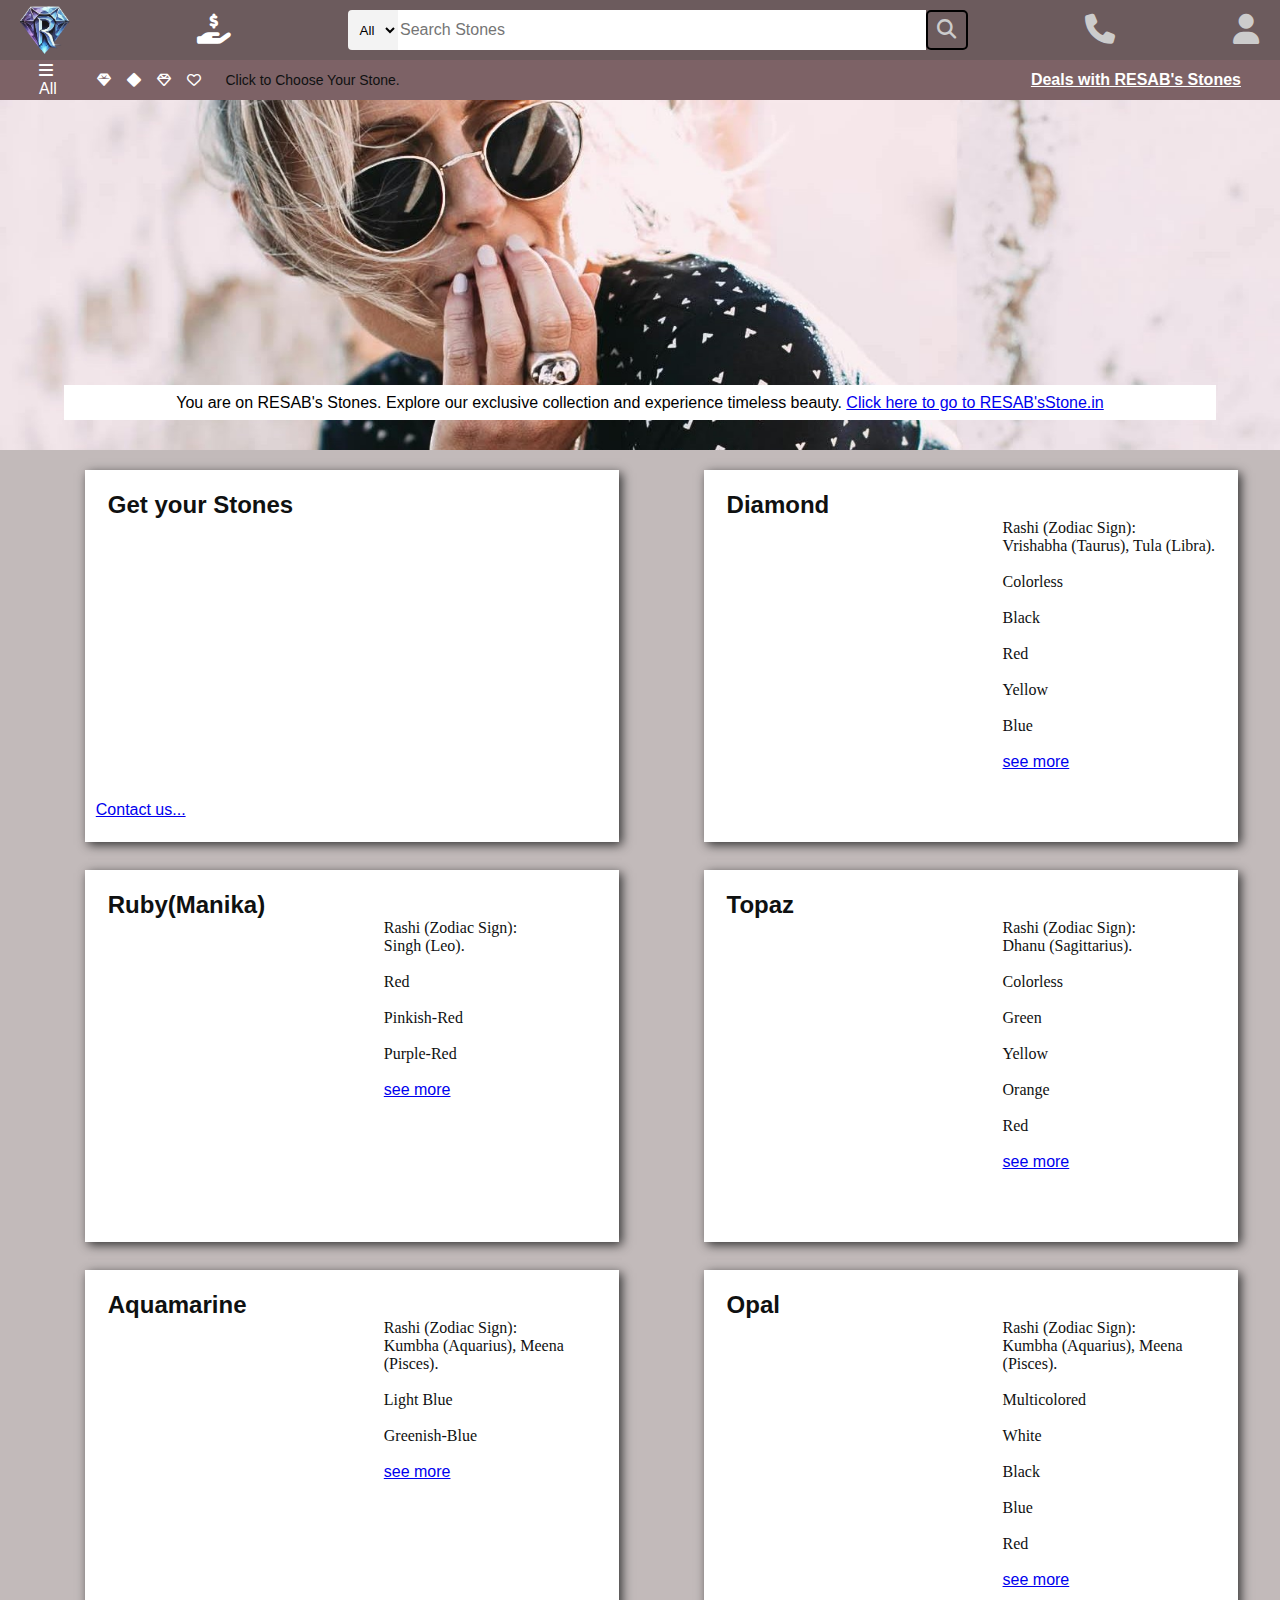
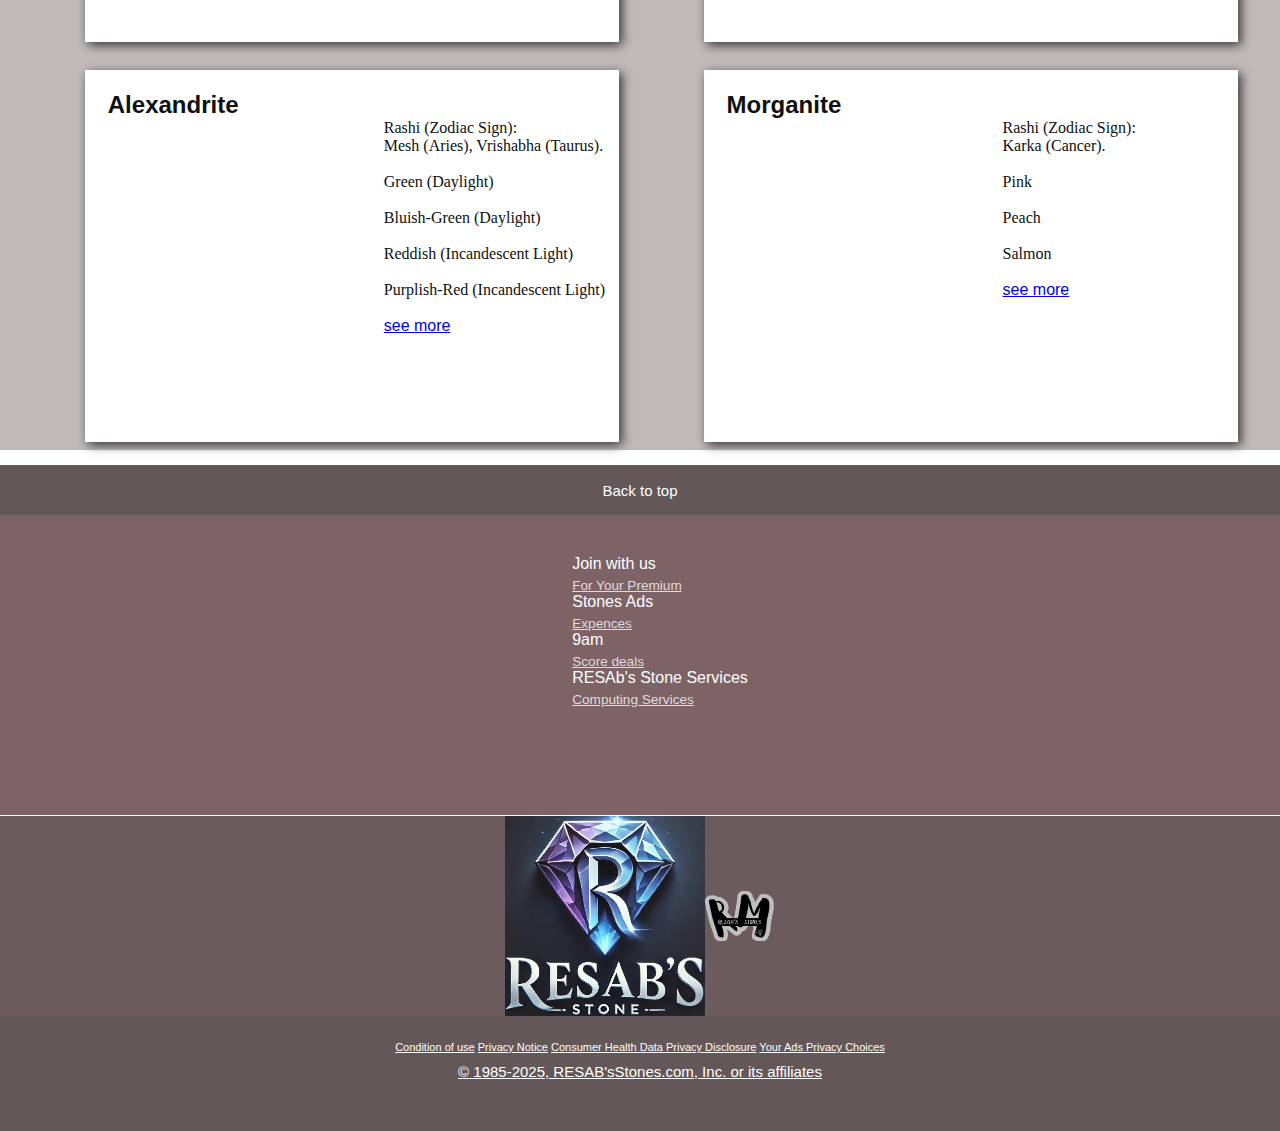
==== index.html @ de38820e "Add files via upload" ====
<!DOCTYPE html>
<html lang="en">
<head>
    <meta charset="UTF-8">
    <meta name="viewport" content="width=device-width, initial-scale=1.0">
    <title>RESAB'sStones.com</title>
    <link rel="stylesheet" href="https://cdnjs.cloudflare.com/ajax/libs/font-awesome/6.7.2/css/all.min.css" 
    integrity="sha512-Evv84Mr4kqVGRNSgIGL/F/aIDqQb7xQ2vcrdIwxfjThSH8CSR7PBEakCr51Ck+w+/U6swU2Im1vVX0SVk9ABhg==" 
    crossorigin="anonymous" referrerpolicy="no-referrer" />
    <link rel="stylesheet" href="resabsstone.css">
</head>
<body>
    <header>
    <!-- <i class="fa-brands fa-searchengin"></i> -->
     <div class="navbar">
        <div class="nav-logo">
            <div class="logo"></div>
        </div>
        <div class="nav-add border">
            <div class="add-icon size">
                <i class="fa-solid fa-hand-holding-dollar"></i>
            </div>
        </div>
        <div class="nav-search size">
            <select class="search-select">
                <option>All         </option>
                <option>Diamond     </option>
                <option>Ruby        </option>
                <option>Topas       </option>
                <option>Aquamarine  </option>
                <option>Opal        </option>
                <option>Alexandrite </option>
                <option>Morganite   </option>
            </select>
            <input type="text" placeholder="Search Stones" class="search-input">
            <div class="search-icon">
                <a href="diamond.html"><i class="fa-solid fa-magnifying-glass"></i></a>
            </div>
        </div>
        <div class="nav-return border size">
            <a href="resabcontact.html"><i class="fa-solid fa-phone"></i></a>
        </div>
        <div class="nav-singin border size">
            <a href="portfoliostone.html"><i class="fa-solid fa-user"></i></a>
        </div>
        
    </div>
     
     <div class="panel">
        <div class="panel-all">
            <div><i class="fa-solid fa-bars"></i></div>
           <div> All</div>
        </div>
        <div class="panel-ops ">
            <i class="fa-solid fa-gem border"></i>
            <p></p>
            <i class="fa-solid fa-diamond border"></i>
            <p></p>
            <i class="fa-regular fa-gem border"></i>
            <p></p>
            <i class="fa-regular fa-heart border"></i>
            <p></p>
            <p ><a id="RESAb" href="stoneinfo.html"> Click to Choose Your Stone.</a></p>
        </div>
        <div class="panel-deal">
           <a href="resabcontact.html"> Deals with RESAB's Stones</a>
        </div>
     </div>
    </header>
    <div class="hero-section">
        <div class="hero-msg">
            <p>You are on RESAB's Stones. Explore our exclusive collection and experience timeless beauty.
                 <a href="stoneinfo.html">Click here to go to RESAB'sStone.in</a> </p>
        </div>

    </div>
    <div class="shop-section ">
        
        <a class="diamon" href="diamond.html"><div class="box1 box1st">
            <h2>Get your Stones</h2>
                <div class="box-img1"></div>
                <!-- <p>Pick Your Stone</p> <br>
                <p>Rashi (Zodiac Sign):
                    </p><br>
                <p>Red</p><br>
                <p>White </p><br>
                <p>Black</p><br> -->
                <a href="resabcontact.html">Contact us...</a>
            <!-- <p><a href="https://en.wikipedia.org/wiki/Ring_(jewellery)">see more</a></p> -->
        </div></a>
        <a class="diamon" href="diamond.html"><div class="box2 box1st">
            <h2>Diamond</h2>
            <div class="box-img2"></div>
            <p>Rashi (Zodiac Sign): <br> Vrishabha (Taurus), Tula (Libra).</p>
            <br>
            <p>Colorless</p><br>    
            <p>Black</p><br>  
            <p>Red</p><br> 
            <p>Yellow</p><br>  
            <p>Blue</p><br>   
            <p><a href="https://en.wikipedia.org/wiki/Diamond_(gemstone)">see more</a></p></div></a>
        
    </div>
    <div class="shop-section3">
        <a class="diamon" href="diamond.html"><div class="box3 box1st">
            <h2>Ruby(Manika)</h2>
            <div class="box-img3"></div>
            <p>Rashi (Zodiac Sign): <br> Singh (Leo).</p><br>
            <p>Red</p><br>  
            <p>Pinkish-Red</p><br>  
            <p>Purple-Red</p><br>  
            <p><a href="https://en.wikipedia.org/wiki/Ruby" >see more</a></p></div></a>
        <a class="diamon" href="diamond.html"><div class="box4 box1st ">
            <h2>Topaz</h2>
            <div class="box-img4"></div>
            <p>Rashi (Zodiac Sign): <br> Dhanu (Sagittarius).</p><br>
            <p>Colorless</p><br> 
            <p>Green</p><br>   
            <p>Yellow</p><br>  
            <p>Orange</p><br>     
            <p>Red</p><br> 
            <p><a href="https://en.wikipedia.org/wiki/Topaz">see more</a></p></div></a>
    </div>
    <div class="shop-section2">
        
        <a class="diamon" href="diamond.html"> <div class="box5 box2nd ">
            <h2>Aquamarine</h2>
            <div class="box-img5"></div>
            <p>Rashi (Zodiac Sign): <br>Kumbha (Aquarius), Meena (Pisces).</p><br>
            <p>Light Blue</p><br>  
            <p>Greenish-Blue</p><br>
            <p><a href="https://en.wikipedia.org/wiki/Aquamarine_(gem)">see more</a></p>
        </div></a>
        <a class="diamon" href="diamond.html"> <div class="box6 box2nd">
            <h2>Opal</h2>
            <div class="box-img6"></div>
            <p>Rashi (Zodiac Sign): <br> Kumbha (Aquarius), Meena (Pisces).</p><br>
            <p>Multicolored</p><br> 
            <p>White</p><br>  
            <p>Black</p><br>  
            <p>Blue</p><br>  
            <p>Red</p><br>  
            <p><a href="https://en.wikipedia.org/wiki/Opal">see more</a></p></div></a>
        
    </div>
    <div class="shop-section4">
        <a class="diamon" href="diamond.html"> <div class="box7 box2nd">
            <h2>Alexandrite</h2>
            <div class="box-img7"></div>
            <p>Rashi (Zodiac Sign): <br>Mesh (Aries), Vrishabha (Taurus).</p><br>
            <p>Green (Daylight)</p><br>  
            <p>Bluish-Green (Daylight)</p><br>  
            <p>Reddish (Incandescent Light)</p><br>  
            <p>Purplish-Red (Incandescent Light)</p><br> 
            <p><a href="https://simple.wikipedia.org/wiki/Alexandrite">see more</a></p></div></a>
        <a class="diamon" href="diamond.html"> <div class="box8 box2nd ">
            <h2>Morganite</h2>
            <div class="box-img8"></div>
            <p>Rashi (Zodiac Sign): <br> Karka (Cancer).</p><br>
            <p>Pink</p><br>  
            <p>Peach</p><br>  
            <p>Salmon</p><br>
            <p><a href="https://en.wikipedia.org/wiki/Morganite_(gem)">see more</a></p></div></a>
    </div>

    <footer>
        <div class="footer-panel1">
            Back to top
        </div>
        <div class="foot-panel2">
            <ul>
                <p>Join with us</p>
                <a href="">For Your Premium</a>
                <p>Stones Ads</p>
                <a href="">Expences</a>
                <p>9am</p>
                <a href="">Score deals</a>
                <p>RESAb's Stone Services</p>
                <a href="">Computing Services</a>
                </ul>
               
        </div>
        
        <div class="foot-panel3">
                <div class="logoo2">
                </div>
                <sup><div class="logoo1">
                </div></sup>
        </div>
        <div class="foot-panel4">
            <div class="f1">
                <a href="">Condition of use</a>
                <a href="">Privacy Notice</a>
                <a href="">Consumer Health Data Privacy Disclosure</a>
                <a href="">Your Ads Privacy Choices</a>
            </div>
            <div class="copyright">
                <a href="">© 1985-2025, RESAB'sStones.com, Inc. or its affiliates</a>
            </div>
        </div>
    </footer>
</body>
</html>
---- resabsstone.css ----
*{
    margin: 0px;
    border: border-box;
    font-family: Arial, Helvetica, sans-serif;
    /* font-family: 'Courier New', Courier, monospace; */
}
.diamon{
    text-decoration: none;
    color: #0f1111;
}
.navbar{
    height: 60px;
    background-color: #6C5B5D;
    color: white;
    display: flex;
    align-items: center;
    justify-content: space-between;
    position: sticky;
    /* top: 20px; */
}
.nav-logo{
    height: 50px;
    width: 80px;
}
.logo{
    background-image: url(resabstonelogoup.png);
    background-size: cover;
    /* background-repeat: no-repeat; */
    background-size: 100%;
    height: 50px;
    width: 50px;
    margin-left: 20px;
}
.border{
    border: 1.5px solid transparent;
}
.border:hover{
    border: 1.5px solid white;
    border-radius: 5%;
}
/* box2 */
.add1{
    color: #cccccc;
    font-size: 0.75em;
    margin-left: 15px;
}
.add2{
    color: #ffffff;
    margin-left: 4px;
}
.add-icon{
    font-size: 30px;
}
/* box 3 */
.nav-search{
    display: flex;
    justify-content: space-evenly;
    background-color: #6c5b5d;
    width: 620px;
    height: 40px;
    border-radius: 4px;
}
.nav-search:hover{
    border: 2px solid #A07178;
}
.search-select{
    background-color: #f3f3f3;
    width: 50px;
    text-align: center;
    border-top-left-radius: 4px;
    border-bottom-left-radius: 4px;
    border: none;
}
.search-input{
    width: 100%;
    font-size: 1em;
    border: none;
}
.search-icon{
    width: 45px;
    display: flex;
    justify-content: center;
    align-items: center;
    font-size: 1.2rem;
    color: #0f1111;
    border: 2px solid black;
    border-radius: 5px;
}
/* boxx 4*/
.nav-singin{
    font-size: 30px;
}
.nav-return{
    font-size: 30px;
}
.nav-second{
    font-weight: 700;
}
/* box 6*/
.nav-cart i{
    font-size: 30px;
}
.nav-cart{
    
    font-weight: 700 ;
}
.nav-singin{
    padding-right: 20px;
}

/* Panel*/
#RESAb{
    text-decoration: none;
    color: #0f1111;
}
.panel{
    height: 40px;
    background-color: #7D6266;
    color: white;
    font-family: Arial,sans-serif;
    display: flex;
    align-items: center;
    justify-content: space-evenly;
}
.panel-ops p {
    display: inline;
    margin-left: 10px;
}
.panel-ops{
    width: 70%;
    font-size: 14px;
}
.panel-deal{
    font-weight: 700;
}
.panel-deal a{
    color: white;    
}
.size a{
    color: #cccccc;
}
/*Hero*/
.hero-section{
    background-image: url(backbanne.jpg);
    height: 350px;
    width: 100%;
    background-size: cover;
    display: flex;
    justify-content: center;
    align-items: flex-end;
}
.hero-msg{
    background-color: white;
    height: 35px;
    display: flex;
    justify-content: center;
    align-items: center;
    width: 90%;
    margin-bottom: 30px;
}
/*shop section*/
.shop-section{
    height: 400px;
    background-color: rgb(241, 229, 229);
    display: flex;
    justify-content: space-evenly;
    background-color: rgb(194, 186, 186);
}
.shop-section2{
    height: 400px;
    background-color: rgb(241, 229, 229);
    display: flex;
    justify-content: space-evenly;
    background-color: rgb(194, 186, 186);
}
.shop-section3{
    height: 400px;
    background-color: rgb(241, 229, 229);
    display: flex;
    justify-content: space-evenly;
    background-color: rgb(194, 186, 186);
}
.shop-section4{
    height: 400px;
    background-color: rgb(241, 229, 229);
    display: flex;
    justify-content: space-evenly;
    background-color: rgb(194, 186, 186);
}
/* .shop{
    transition: width,height 2s linear;
}
.shop :hover{
    background-color: red;
    width: 405px;
} */
h2{
    padding-left: 12px;
}
.box1st{
    margin-top: 20px;
    height: 330px;
    width: 40%;
    border: 1.5px solid transparent;
    background-color: white;
    padding: 20px 10px 20px 10px;
    box-shadow: 3px 3px  10px #333;
}
.box1st p,.box2nd p{
    font-family: "Merriweather", serif;
}
.box2nd{
    margin-top: 20px;
    height: 330px;
    width: 40%;
    border: 1.5px solid transparent;
    background-color: white;
    padding: 20px 10px 20px 10px;
    box-shadow: 3px 3px  10px #333;
}

/* buybuuytgfvesdtcyjyuvy */


.box-img1{
    width: 100%;
    /* float: left; */
    height: 250px;
    margin: 1rem 1rem 1rem 0rem;
    /* margin-bottom: 1rem; */
    background-image: url(https://content.instructables.com/ORIG/F1E/6YTZ/KDD3KB57/F1E6YTZKDD3KB57.jpg?auto=webp&frame=1&width=2100);
    background-size: cover;
}
.box-img2{
    width: 50%;
    float: left;
    height: 250px;
    margin: 1rem;
    margin-bottom: 1rem;
    background-image: url(https://th.bing.com/th/id/OIP.eWRysK6mKEvS_JMVhW5OpgHaE6?rs=1&pid=ImgDetMain);
    background-size: cover;
}
.box-img3{
    width: 50%;
    float: left;
    height: 250px;
    margin: 1rem;
    margin-bottom: 1rem;
    background-image: url(https://th.bing.com/th/id/OIP.jnEfag3KV7ZoohvFkN4NsAHaHa?rs=1&pid=ImgDetMain);
    background-size: cover;
}
.box-img4{
    width: 50%;
    float: left;
    height: 250px;
    margin: 1rem;
    margin-bottom: 1rem;
    background-image: url(https://th.bing.com/th/id/OIP.Awea1nZQ8ceoU8GX919DggHaE8?rs=1&pid=ImgDetMain);
    background-size: cover;
}
.box-img5{
    width: 50%;
    float: left;
    height: 250px;
    margin: 1rem;
    margin-bottom: 1rem;
    background-image: url(https://th.bing.com/th/id/OIP.qWfW34Dncmo3IL3GIP5bEwHaFj?rs=1&pid=ImgDetMain);
    background-size: cover;
}
.box-img6{
    width: 50%;
    float: left;
    height: 250px;
    margin: 1rem;
    margin-bottom: 1rem;
    background-image: url(https://th.bing.com/th/id/OIP.NxwPpQyygYI6_1bgB2NMkgHaE8?rs=1&pid=ImgDetMain);
    background-size: cover;
}
.box-img7{
    width: 50%;
    float: left;
    height: 250px;
    margin: 1rem;
    margin-bottom: 1rem;
    background-image: url(https://i.pinimg.com/originals/ab/a3/d4/aba3d4f10e3fa617d387b7b190f5c75e.jpg);
    background-size: cover;
}
.box-img8{
    width: 50%;
    float: left;
    height: 250px;
    margin: 1rem;
    margin-bottom: 1rem;
    background-image: url(https://th.bing.com/th/id/OIP.4RhhOZtLj43LDTOSidlewgHaHa?w=500&h=500&rs=1&pid=ImgDetMain);
    background-size: cover;
}
/** footer**/
footer{
    margin-top: 15px;
}
.footer-panel1{
    height: 50px;
    font-size: 15px;
    background-color: #635758;
    color: white;
    display: flex;
    justify-content: center;
    align-items: center;
}
.foot-panel2{
    background-color: #7D6266;
    color: white;
    height: 300px;
    display: flex;
    justify-content: center;

}
ul{
    margin-top: 40px;
}
ul a{
    display: block;
    font-size: 0.85rem;
    margin-top: 5px;
    color: #dddddd;
}
.foot-panel3{
    background-color: #6C5B5D;
    border-top: 1px solid white;
    height: 200px;
    display: flex;
    justify-content: center;
    align-items: center;
}
.logoo1{
    height: 50px;
    width: 70px;
    background-image: url(Resabstone.png);
    background-size: cover; 
    
}
.logoo2{
    height: 200px;
    width: 200px;
    background-image: url(resabstonelogowebb.jpg);
    background-size: cover; 
    
}

.foot-panel4{
    padding: 20px;
    height: 75px;
    background-color: #635758;
    text-align: center;
    /* display: flex;
    justify-content: center;
    align-items: center; */
}
.foot-panel4 a{
    color: #ffffff;
}
.f1{
    font-size: 11px;
    padding: 5px;
}
.copyright{
    font-size: 15px;
    padding: 5px;
}


/* for mobile responsive design */
@media screen and (max-width: 1024px) {
    .nav-search {
        width: 80%;
        font-size: 10px;
    }
    .shop-section, .shop-section2, .shop-section3, .shop-section4 {
        flex-direction: column;
        align-items: center;
        height: auto;
    }
    .box1st, .box2nd {
        width: 80%;
    }
}

@media screen and (max-width: 768px) {
    body{
        flex-direction: column;
        width: 100%;
    }
    .size{
        font-size: 20px;
    }
    .logo{
        height: 50px;
        background-size: 100%;
        color: white;
    }
    .panel-ops{
        display: flex;
        justify-content: center;
        align-items: center;
    }
    .navbar {
        display: flex;
        justify-content: space-between;
        height: auto;
        padding-left: px;
        font-size: 10px;
    }
    .nav-singin{
        padding-right: 10px;
    }
    .nav-search {
        /* width: 100%;
        margin-top: 10px; */
        display: flex;
        justify-content: space-evenly;
        /* flex-direction: column; */
        width: 50%;
        height: auto;
        padding: 10px 0;
        font-size: 10px;
    }
    .panel {
        /* flex-direction: column; */
        /* height: auto; */
        text-align: center;
        display: flex;
        justify-content: space-evenly;
    }
    .panel-all{
        display: flex;
        padding-right: 10px;
    }
    #RESAb{
        font-size: 10px;
    }
    .panel-deal{
        font-size: 15px;
    }
    .hero-msg {
        height: 60px;
    }
    .foot-panel2{
        flex-direction: column;
        align-items: center;
        padding-right: 100px;
        text-align: center;
    }
}

@media screen and (max-width: 480px) {
    .nav-search {
        /* flex-direction: column;
        height: auto; */
        display: flex;
        justify-content: space-evenly;
        /* flex-direction: column; */
        height: auto;
        padding: 10px 0;
    }
    .search-select, .search-input, .search-icon {
        /* width: 100%; */
        text-align: left;
        padding: 5px;
    }
    .shop-section, .shop-section2, .shop-section3, .shop-section4 {
        flex-direction: column;
        height: auto;
    }
    .box1st, .box2nd {
        width: 90%;
    }
    .footer-panel1, .foot-panel2, .foot-panel3 {
        flex-direction: column;
        text-align: center;
        height: auto;
        padding: 10px 0;
    }
}
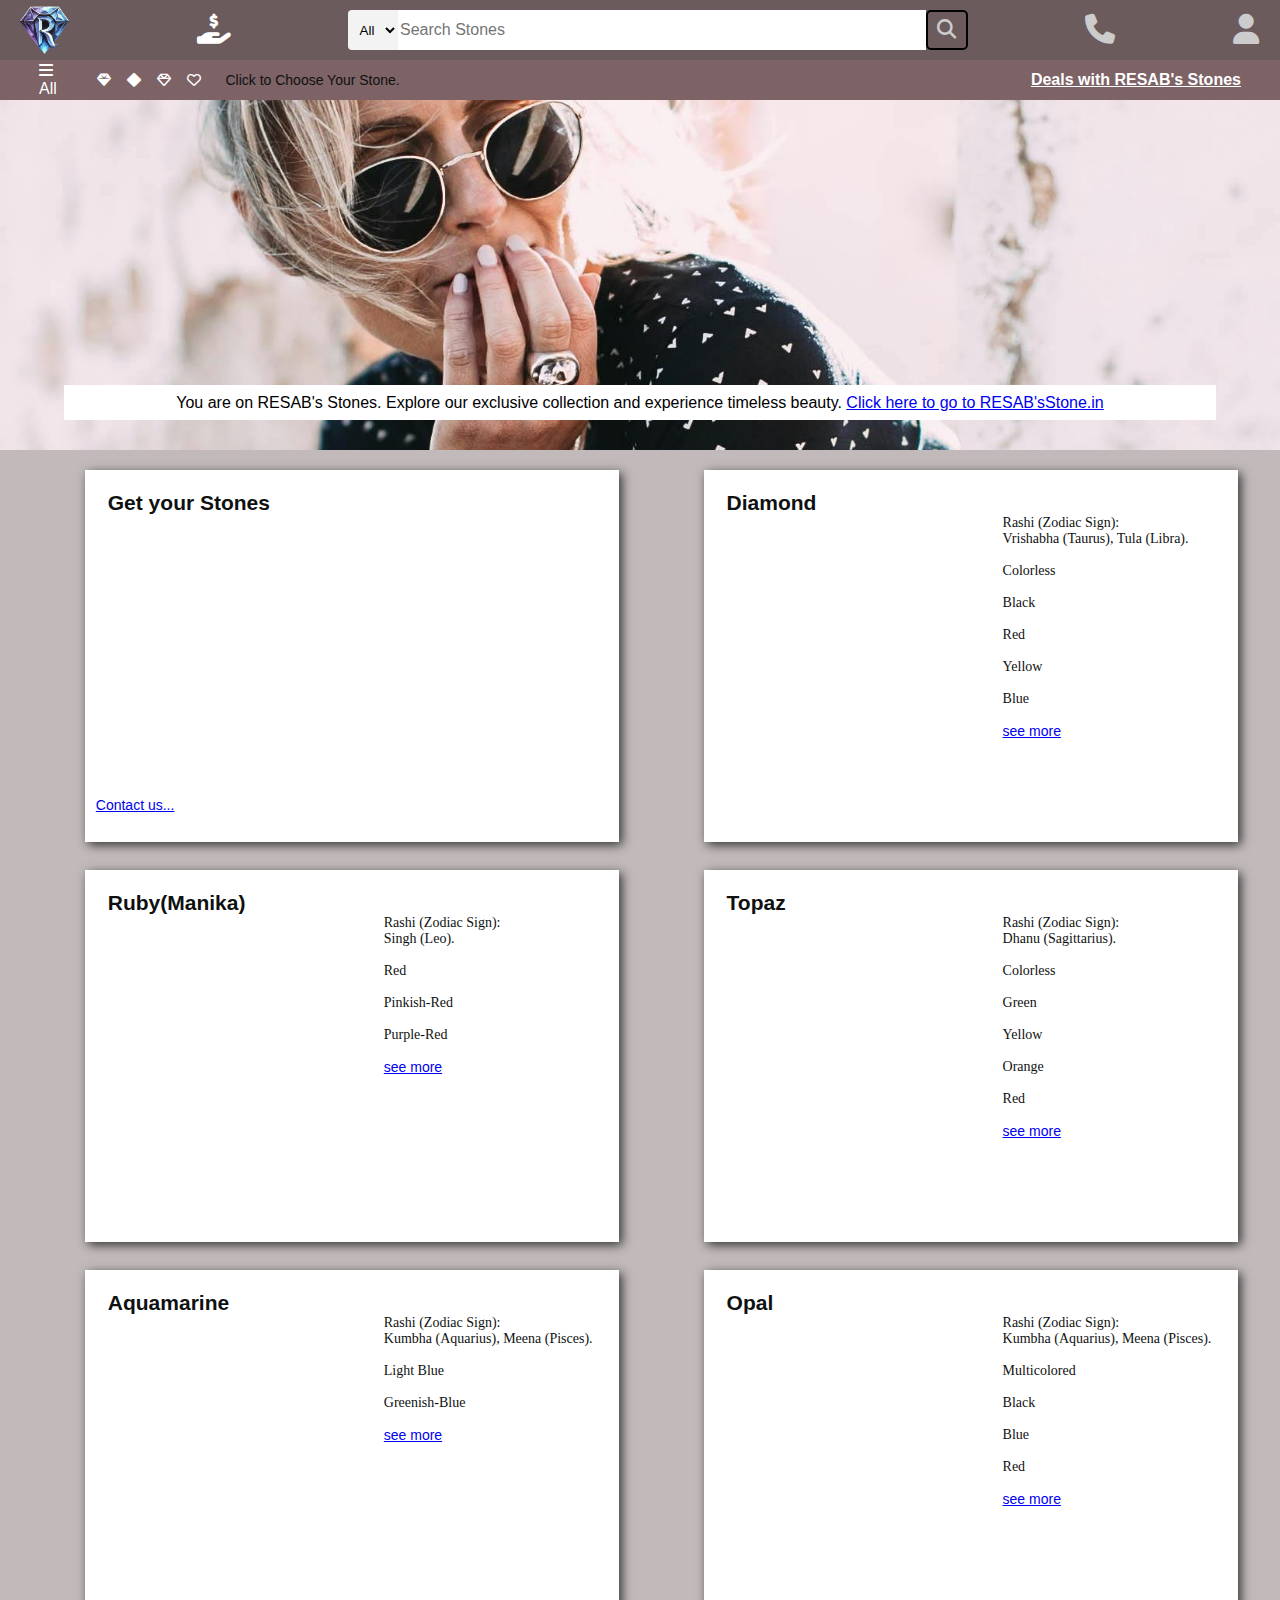
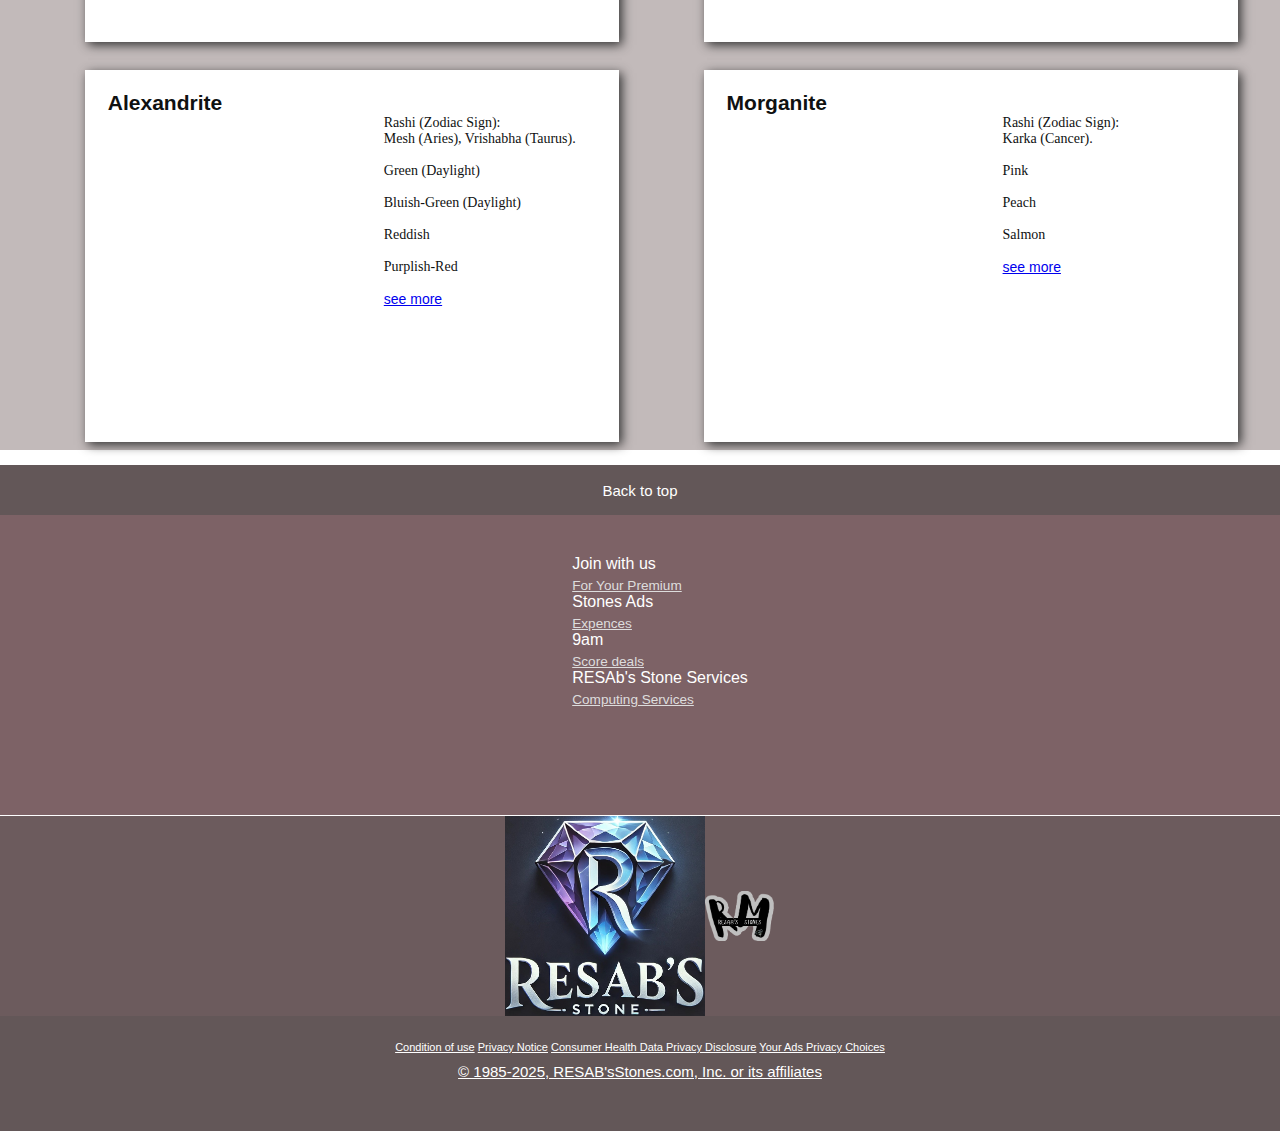
==== commit 63e63c70: "Update index.html" ====
--- a/index.html
+++ b/index.html
@@ -135,8 +135,7 @@
             <h2>Opal</h2>
             <div class="box-img6"></div>
             <p>Rashi (Zodiac Sign): <br> Kumbha (Aquarius), Meena (Pisces).</p><br>
-            <p>Multicolored</p><br> 
-            <p>White</p><br>  
+            <p>Multicolored</p><br>  
             <p>Black</p><br>  
             <p>Blue</p><br>  
             <p>Red</p><br>  
@@ -150,8 +149,8 @@
             <p>Rashi (Zodiac Sign): <br>Mesh (Aries), Vrishabha (Taurus).</p><br>
             <p>Green (Daylight)</p><br>  
             <p>Bluish-Green (Daylight)</p><br>  
-            <p>Reddish (Incandescent Light)</p><br>  
-            <p>Purplish-Red (Incandescent Light)</p><br> 
+            <p>Reddish</p><br>  
+            <p>Purplish-Red </p><br> 
             <p><a href="https://simple.wikipedia.org/wiki/Alexandrite">see more</a></p></div></a>
         <a class="diamon" href="diamond.html"> <div class="box8 box2nd ">
             <h2>Morganite</h2>
@@ -200,4 +199,4 @@
         </div>
     </footer>
 </body>
-</html>+</html>
--- a/resabsstone.css
+++ b/resabsstone.css
@@ -205,6 +205,7 @@
     background-color: white;
     padding: 20px 10px 20px 10px;
     box-shadow: 3px 3px  10px #333;
+    font-size: 14px;
 }
 .box1st p,.box2nd p{
     font-family: "Merriweather", serif;
@@ -217,6 +218,7 @@
     background-color: white;
     padding: 20px 10px 20px 10px;
     box-shadow: 3px 3px  10px #333;
+    font-size: 14px;
 }
 
 /* buybuuytgfvesdtcyjyuvy */
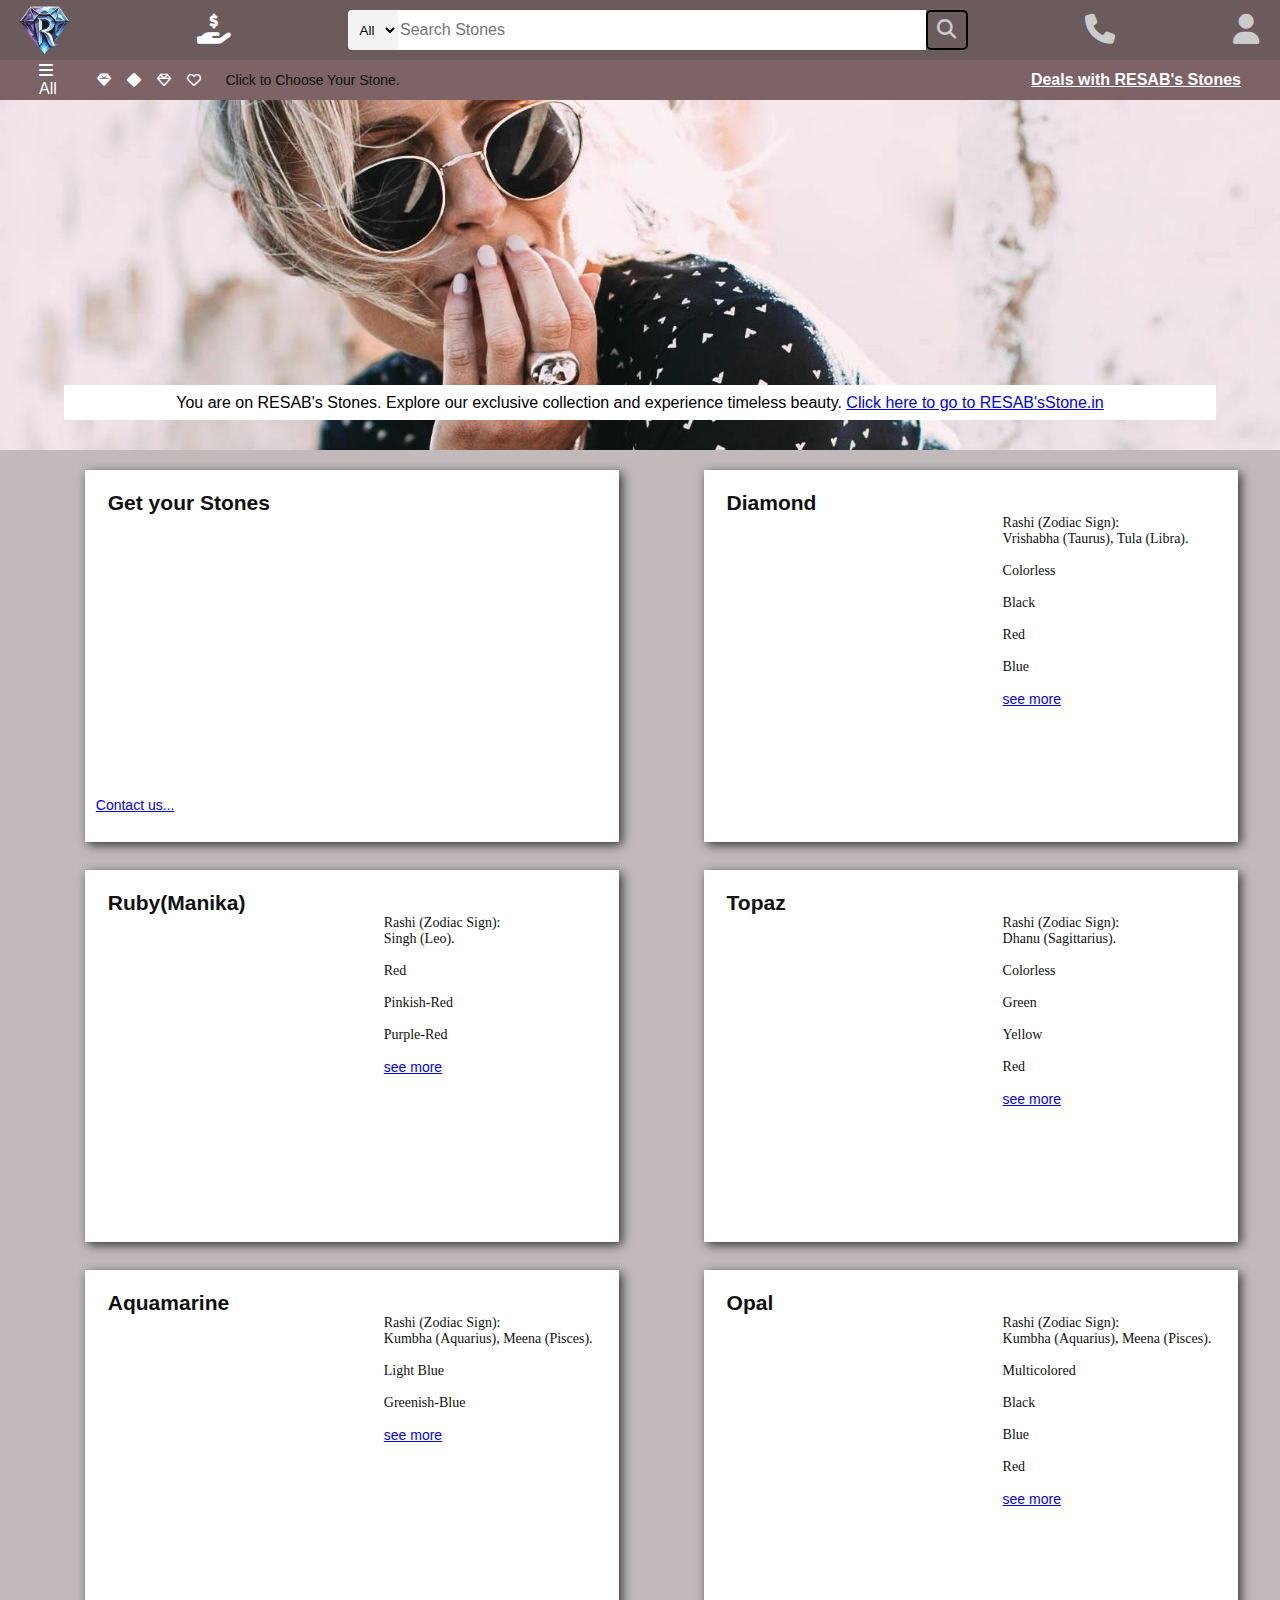
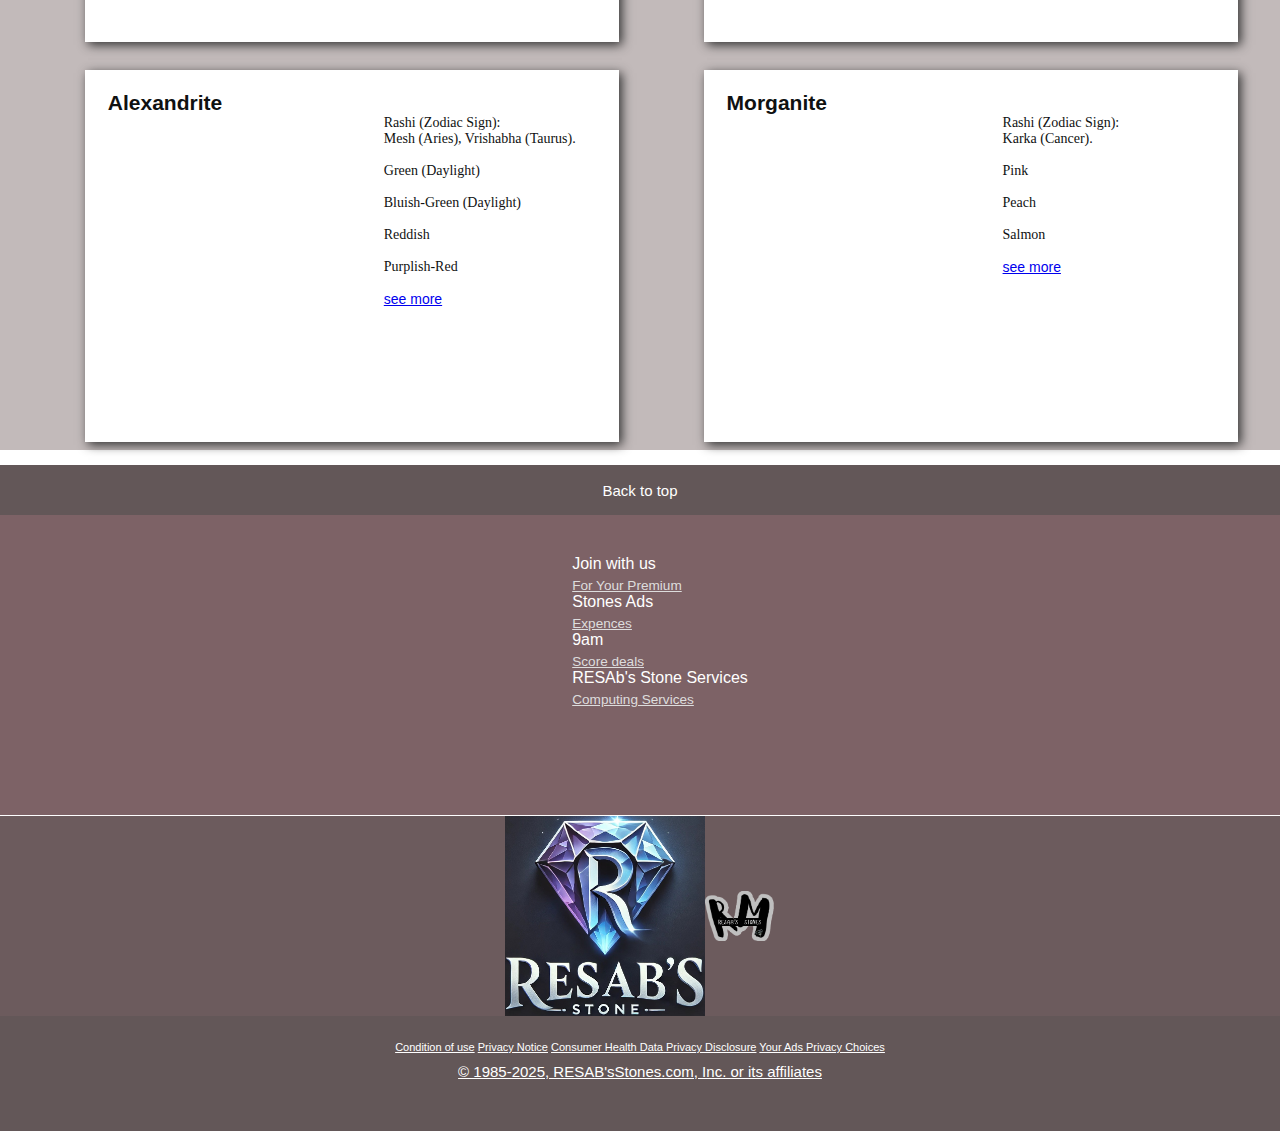
==== commit ee0d7178: "Update index.html" ====
--- a/index.html
+++ b/index.html
@@ -96,7 +96,6 @@
             <p>Colorless</p><br>    
             <p>Black</p><br>  
             <p>Red</p><br> 
-            <p>Yellow</p><br>  
             <p>Blue</p><br>   
             <p><a href="https://en.wikipedia.org/wiki/Diamond_(gemstone)">see more</a></p></div></a>
         
@@ -116,8 +115,7 @@
             <p>Rashi (Zodiac Sign): <br> Dhanu (Sagittarius).</p><br>
             <p>Colorless</p><br> 
             <p>Green</p><br>   
-            <p>Yellow</p><br>  
-            <p>Orange</p><br>     
+            <p>Yellow</p><br>     
             <p>Red</p><br> 
             <p><a href="https://en.wikipedia.org/wiki/Topaz">see more</a></p></div></a>
     </div>
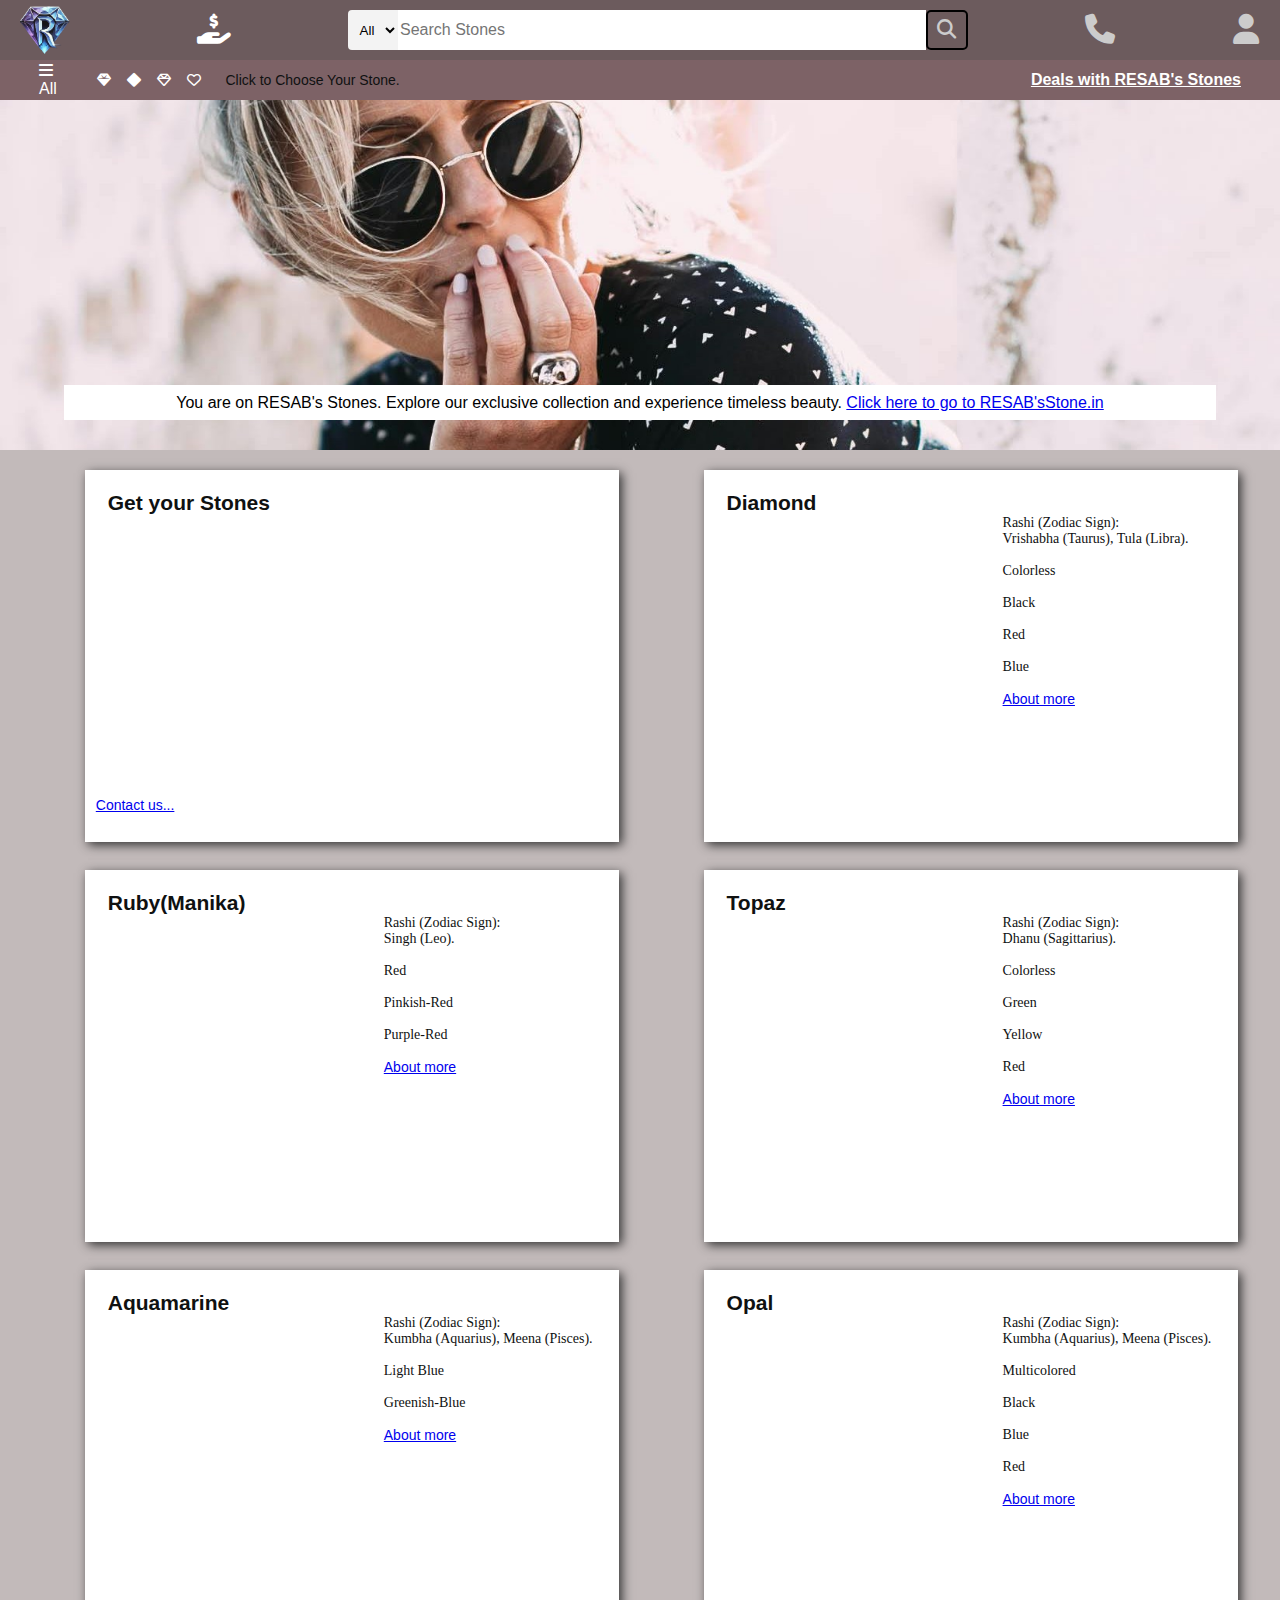
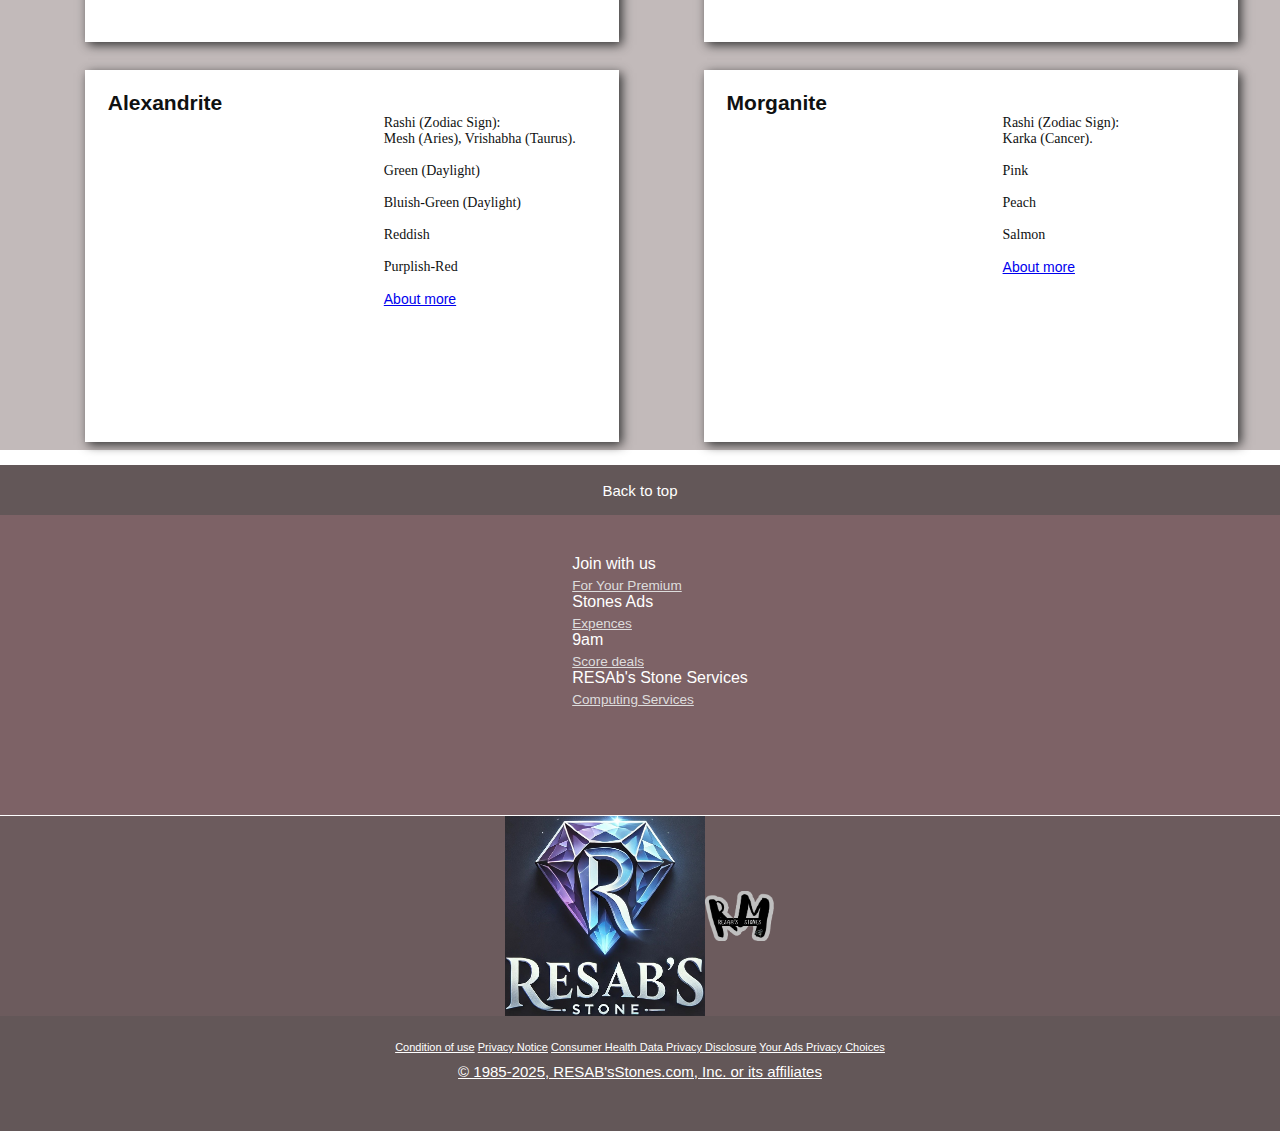
==== commit 900666a3: "Update index.html" ====
--- a/index.html
+++ b/index.html
@@ -97,7 +97,7 @@
             <p>Black</p><br>  
             <p>Red</p><br> 
             <p>Blue</p><br>   
-            <p><a href="https://en.wikipedia.org/wiki/Diamond_(gemstone)">see more</a></p></div></a>
+            <p><a href="https://en.wikipedia.org/wiki/Diamond_(gemstone)">About more</a></p></div></a>
         
     </div>
     <div class="shop-section3">
@@ -108,7 +108,7 @@
             <p>Red</p><br>  
             <p>Pinkish-Red</p><br>  
             <p>Purple-Red</p><br>  
-            <p><a href="https://en.wikipedia.org/wiki/Ruby" >see more</a></p></div></a>
+            <p><a href="https://en.wikipedia.org/wiki/Ruby" >About more</a></p></div></a>
         <a class="diamon" href="diamond.html"><div class="box4 box1st ">
             <h2>Topaz</h2>
             <div class="box-img4"></div>
@@ -117,7 +117,7 @@
             <p>Green</p><br>   
             <p>Yellow</p><br>     
             <p>Red</p><br> 
-            <p><a href="https://en.wikipedia.org/wiki/Topaz">see more</a></p></div></a>
+            <p><a href="https://en.wikipedia.org/wiki/Topaz">About more</a></p></div></a>
     </div>
     <div class="shop-section2">
         
@@ -127,7 +127,7 @@
             <p>Rashi (Zodiac Sign): <br>Kumbha (Aquarius), Meena (Pisces).</p><br>
             <p>Light Blue</p><br>  
             <p>Greenish-Blue</p><br>
-            <p><a href="https://en.wikipedia.org/wiki/Aquamarine_(gem)">see more</a></p>
+            <p><a href="https://en.wikipedia.org/wiki/Aquamarine_(gem)">About more</a></p>
         </div></a>
         <a class="diamon" href="diamond.html"> <div class="box6 box2nd">
             <h2>Opal</h2>
@@ -137,7 +137,7 @@
             <p>Black</p><br>  
             <p>Blue</p><br>  
             <p>Red</p><br>  
-            <p><a href="https://en.wikipedia.org/wiki/Opal">see more</a></p></div></a>
+            <p><a href="https://en.wikipedia.org/wiki/Opal">About more</a></p></div></a>
         
     </div>
     <div class="shop-section4">
@@ -149,7 +149,7 @@
             <p>Bluish-Green (Daylight)</p><br>  
             <p>Reddish</p><br>  
             <p>Purplish-Red </p><br> 
-            <p><a href="https://simple.wikipedia.org/wiki/Alexandrite">see more</a></p></div></a>
+            <p><a href="https://simple.wikipedia.org/wiki/Alexandrite">About more</a></p></div></a>
         <a class="diamon" href="diamond.html"> <div class="box8 box2nd ">
             <h2>Morganite</h2>
             <div class="box-img8"></div>
@@ -157,7 +157,7 @@
             <p>Pink</p><br>  
             <p>Peach</p><br>  
             <p>Salmon</p><br>
-            <p><a href="https://en.wikipedia.org/wiki/Morganite_(gem)">see more</a></p></div></a>
+            <p><a href="https://en.wikipedia.org/wiki/Morganite_(gem)">About more</a></p></div></a>
     </div>
 
     <footer>
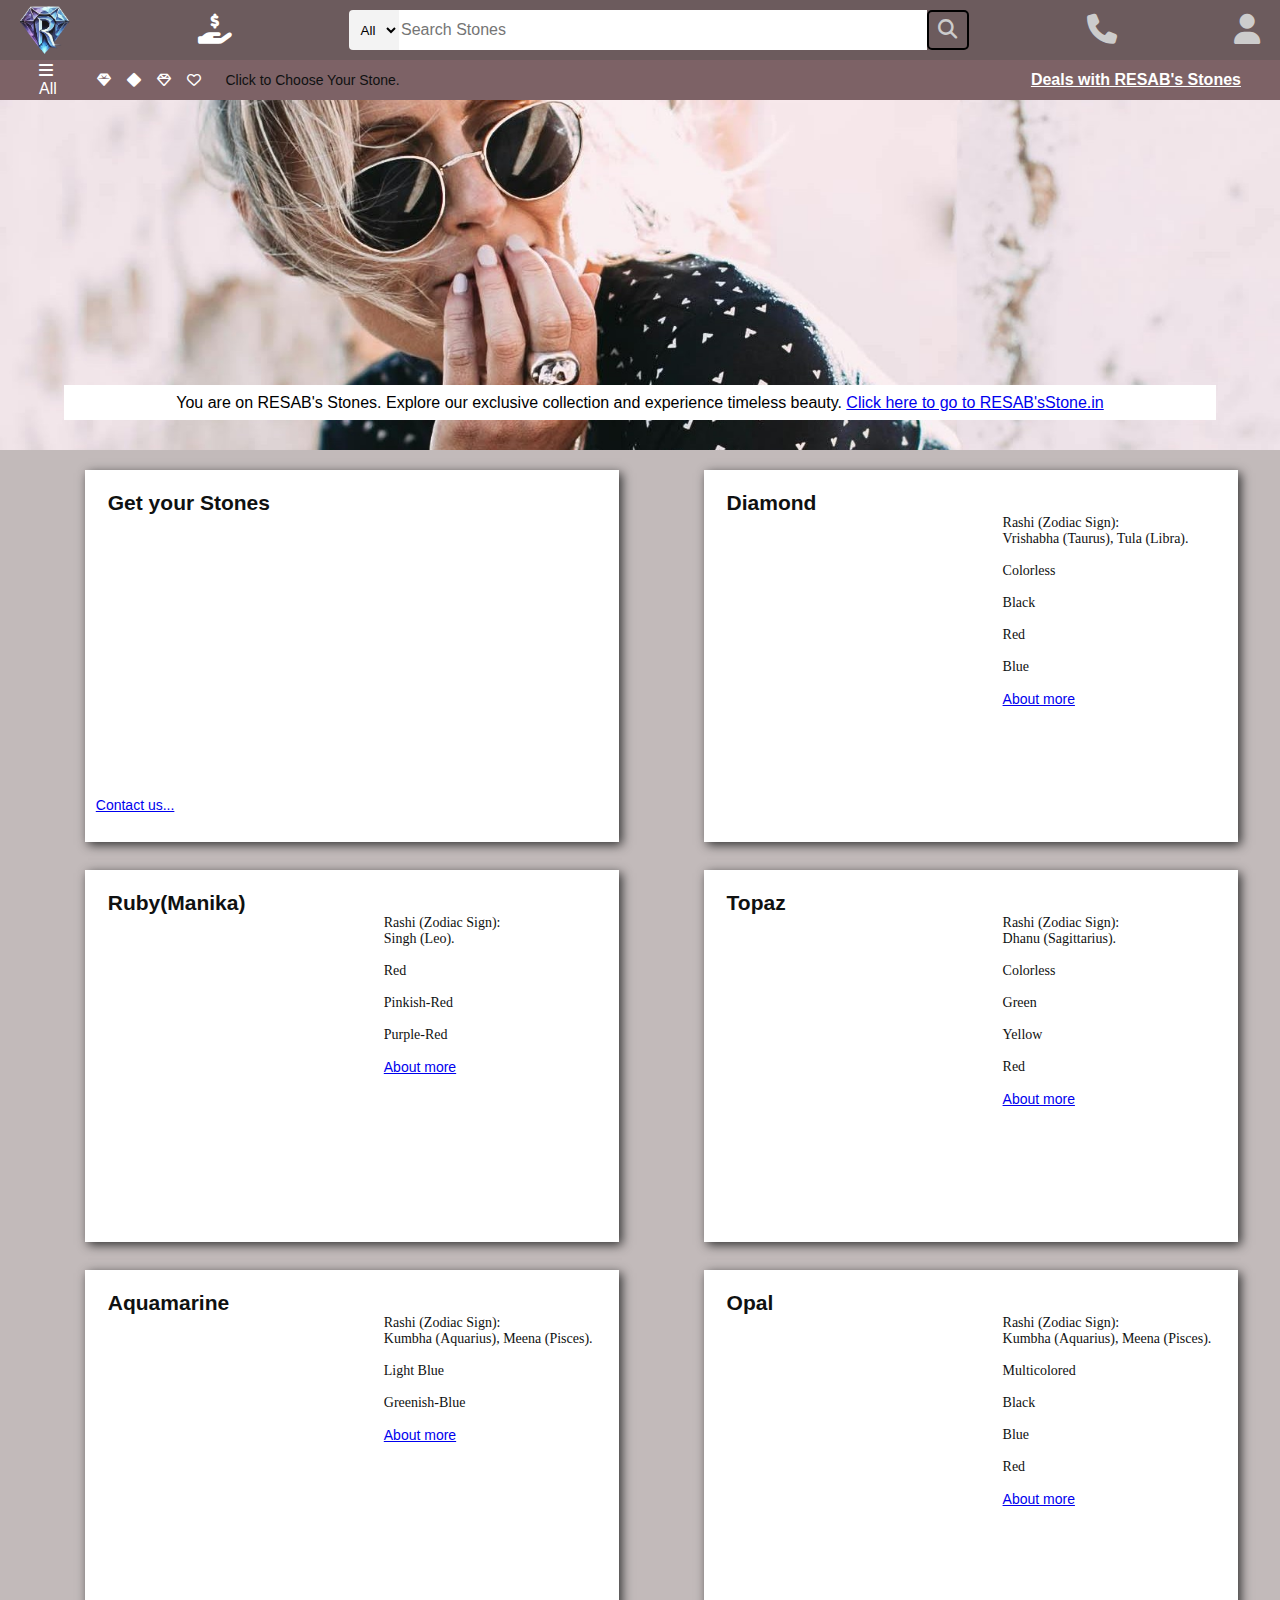
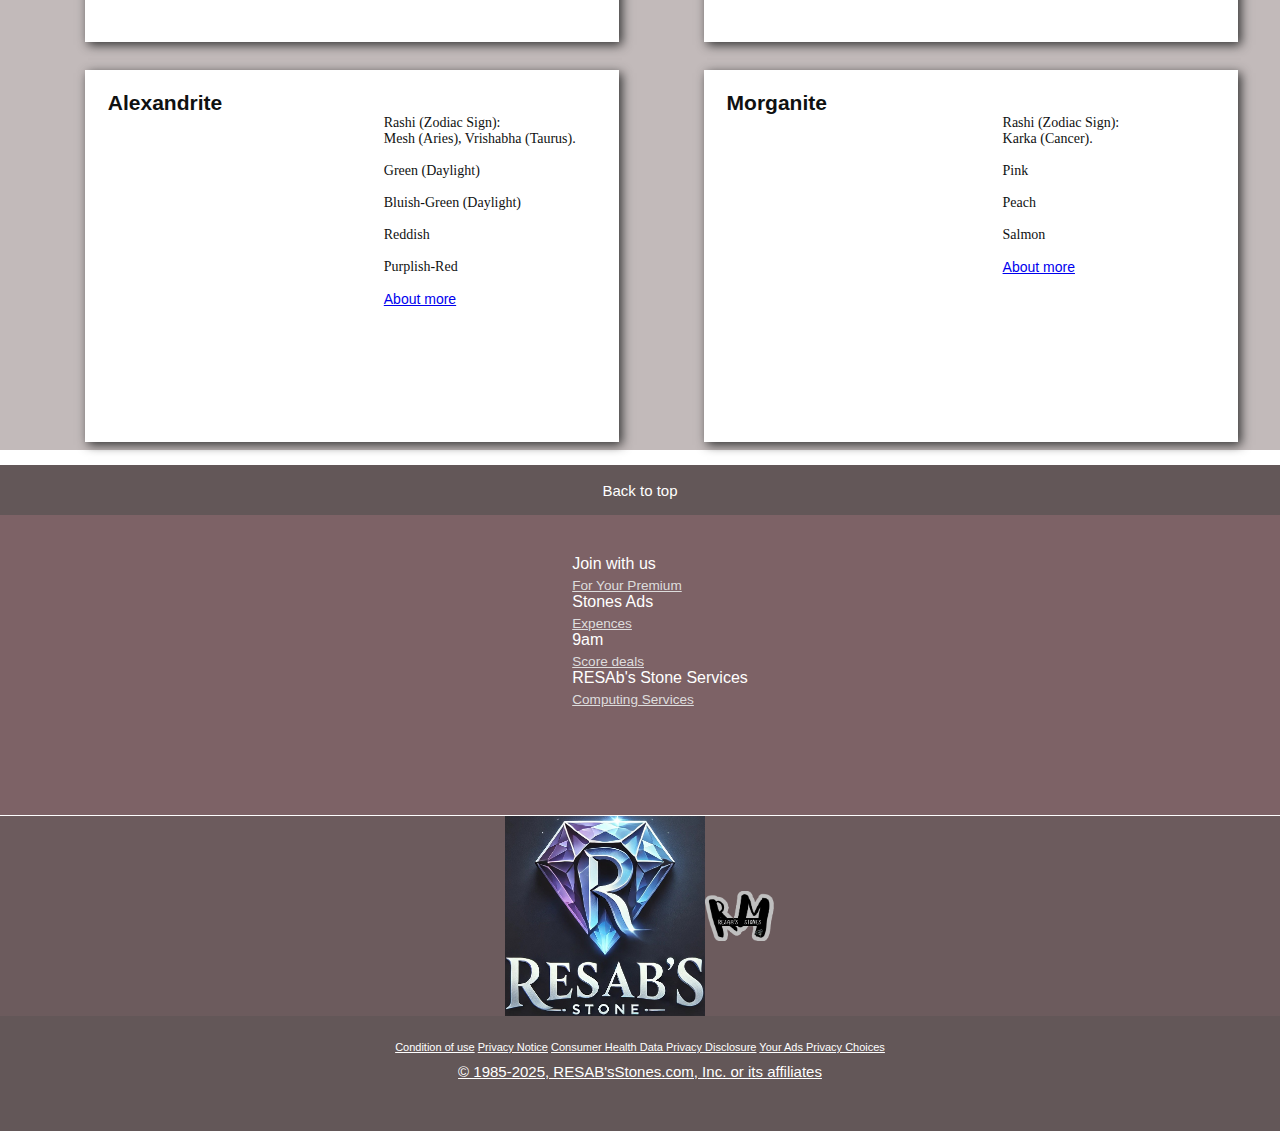
==== commit 0957ebbb: "Update index.html" ====
--- a/index.html
+++ b/index.html
@@ -40,7 +40,7 @@
         <div class="nav-return border size">
             <a href="resabcontact.html"><i class="fa-solid fa-phone"></i></a>
         </div>
-        <div class="nav-singin border size">
+        <div class="nav-singin size">
             <a href="portfoliostone.html"><i class="fa-solid fa-user"></i></a>
         </div>
         
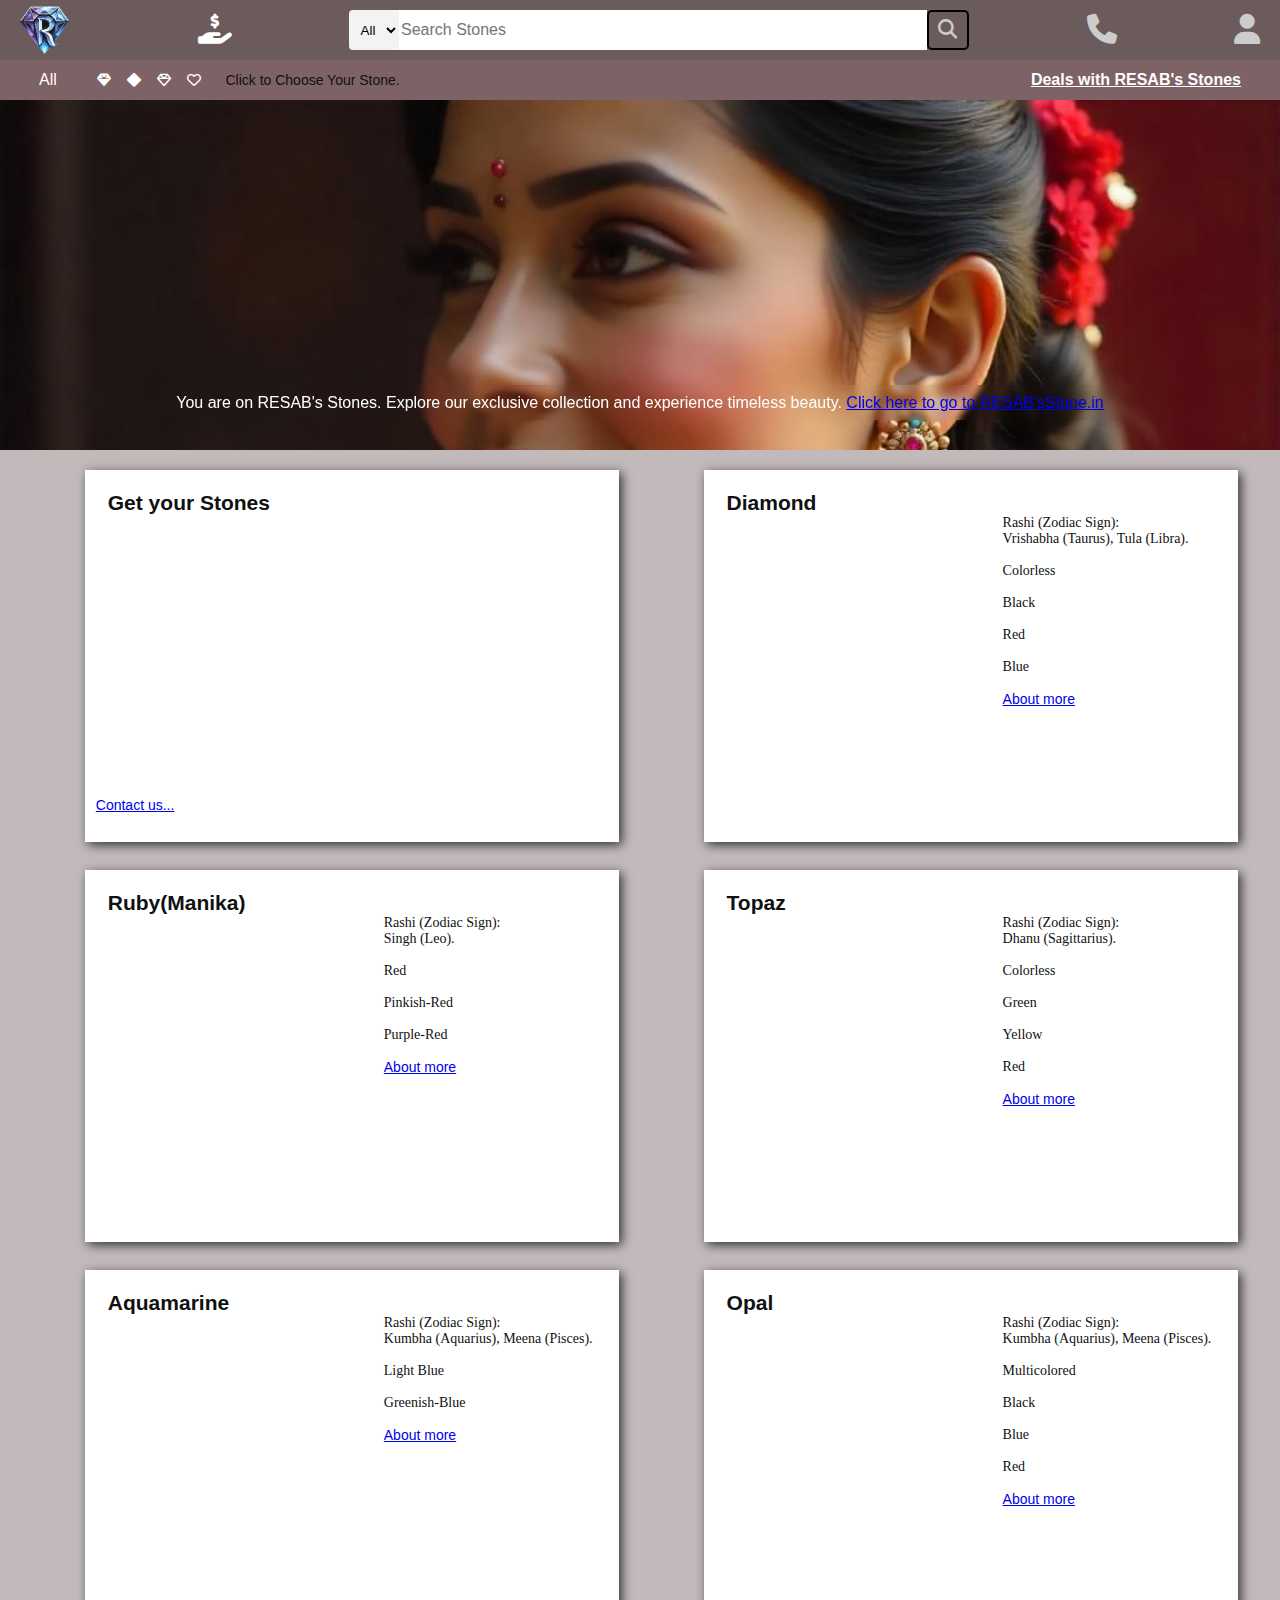
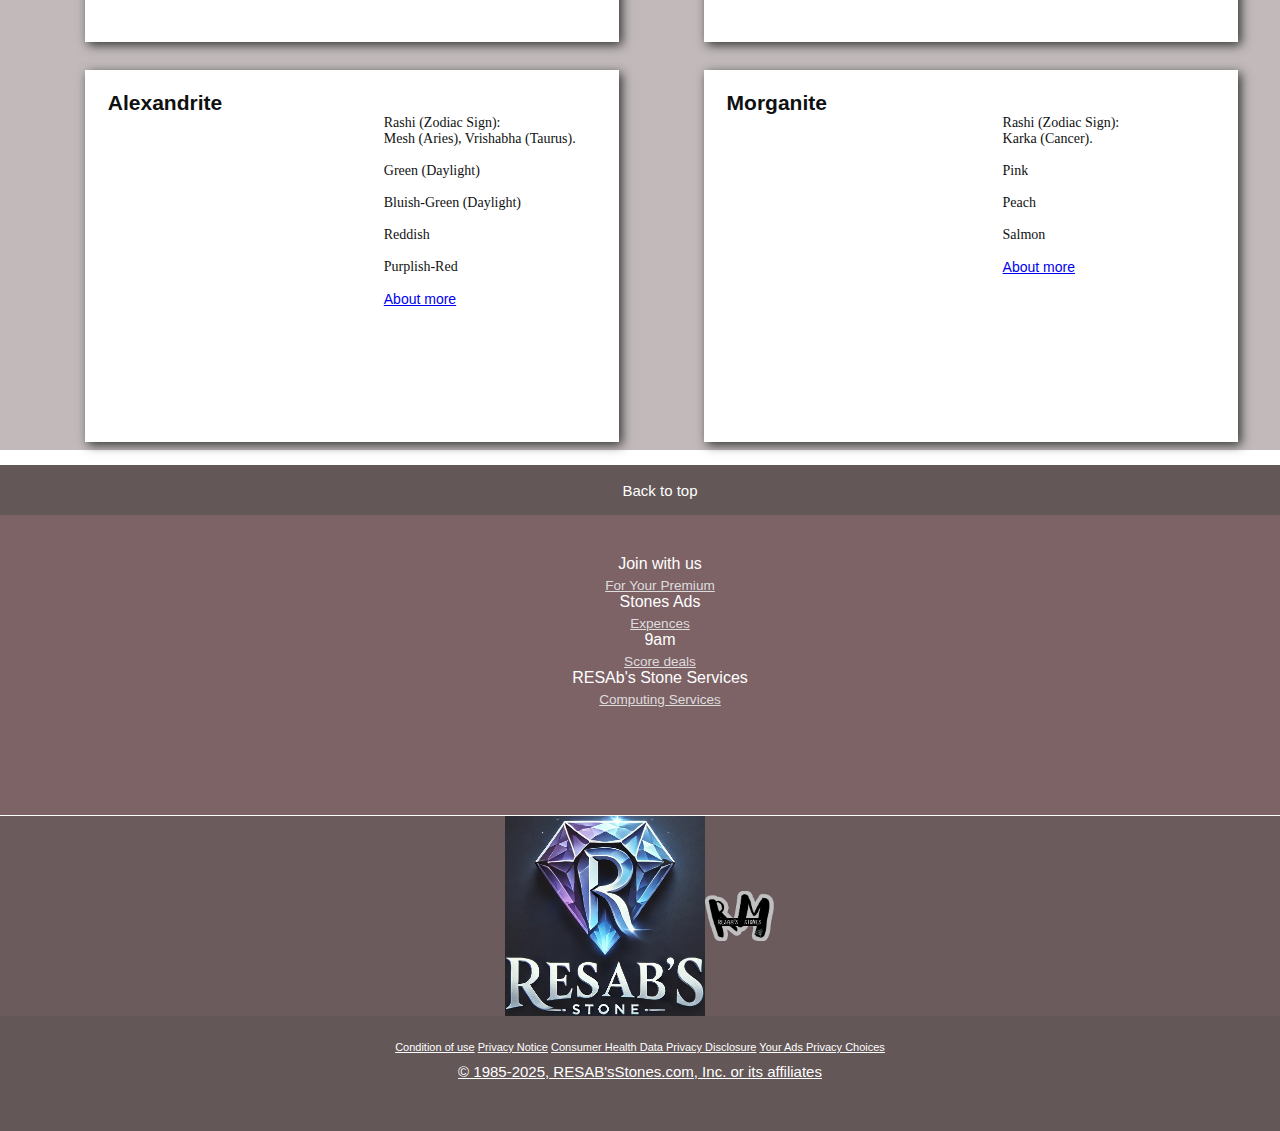
==== commit 08dd9a9d: "adjust-webdesign" ====
--- a/index.html
+++ b/index.html
@@ -48,7 +48,7 @@
      
      <div class="panel">
         <div class="panel-all">
-            <div><i class="fa-solid fa-bars"></i></div>
+            <!-- <div><i class="fa-solid fa-bars"></i></div> -->
            <div> All</div>
         </div>
         <div class="panel-ops ">
@@ -162,18 +162,18 @@
 
     <footer>
         <div class="footer-panel1">
-            Back to top
+            <div class="txt">Back to top</div>
         </div>
         <div class="foot-panel2">
             <ul>
-                <p>Join with us</p>
-                <a href="">For Your Premium</a>
-                <p>Stones Ads</p>
-                <a href="">Expences</a>
-                <p>9am</p>
-                <a href="">Score deals</a>
-                <p>RESAb's Stone Services</p>
-                <a href="">Computing Services</a>
+                <p class="flexx">Join with us</p>
+                <a class="flexx" href="">For Your Premium</a>
+                <p class="flexx" >Stones Ads</p>
+                <a class="flexx" href="">Expences</a>
+                <p class="flexx">9am</p>
+                <a class="flexx" href="">Score deals</a>
+                <p class="flexx" >RESAb's Stone Services</p>
+                <a class="flexx" href="">Computing Services</a>
                 </ul>
                
         </div>
--- a/resabsstone.css
+++ b/resabsstone.css
@@ -141,7 +141,7 @@
 }
 /*Hero*/
 .hero-section{
-    background-image: url(backbanne.jpg);
+    background-image: url(resabstonebackbanner.jpg);
     height: 350px;
     width: 100%;
     background-size: cover;
@@ -150,13 +150,15 @@
     align-items: flex-end;
 }
 .hero-msg{
-    background-color: white;
+    background-color: transparent;
+    backdrop-filter: blur(3px); 
     height: 35px;
     display: flex;
     justify-content: center;
     align-items: center;
     width: 90%;
     margin-bottom: 30px;
+    color: white;
 }
 /*shop section*/
 .shop-section{
@@ -306,8 +308,11 @@
     background-color: #635758;
     color: white;
     display: flex;
-    justify-content: center;
-    align-items: center;
+    justify-content: space-evenly;
+    align-items: center;
+}
+.footer-panel1 .txt{
+    margin-left: 40px;
 }
 .foot-panel2{
     background-color: #7D6266;
@@ -316,6 +321,10 @@
     display: flex;
     justify-content: center;
 
+}
+.foot-panel2 .flexx{
+    display: flex;
+    justify-content: space-evenly;
 }
 ul{
     margin-top: 40px;
